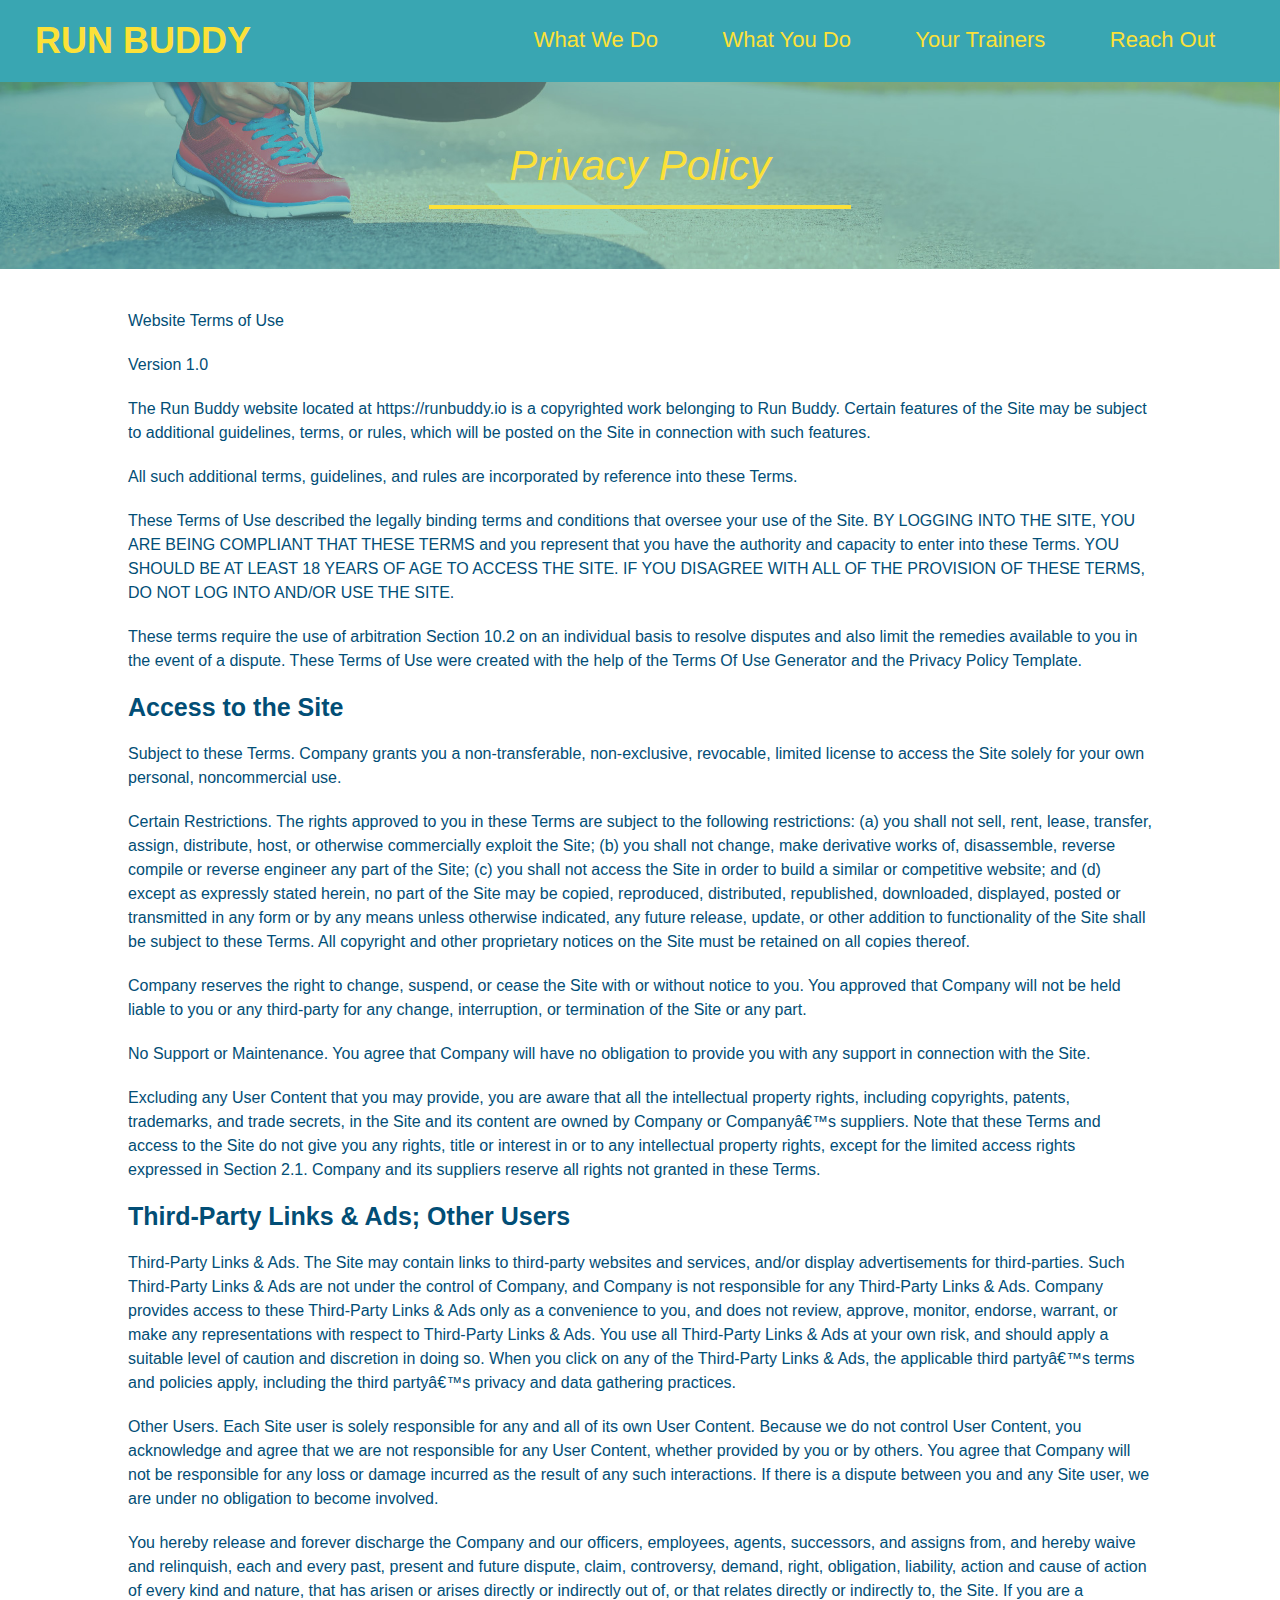
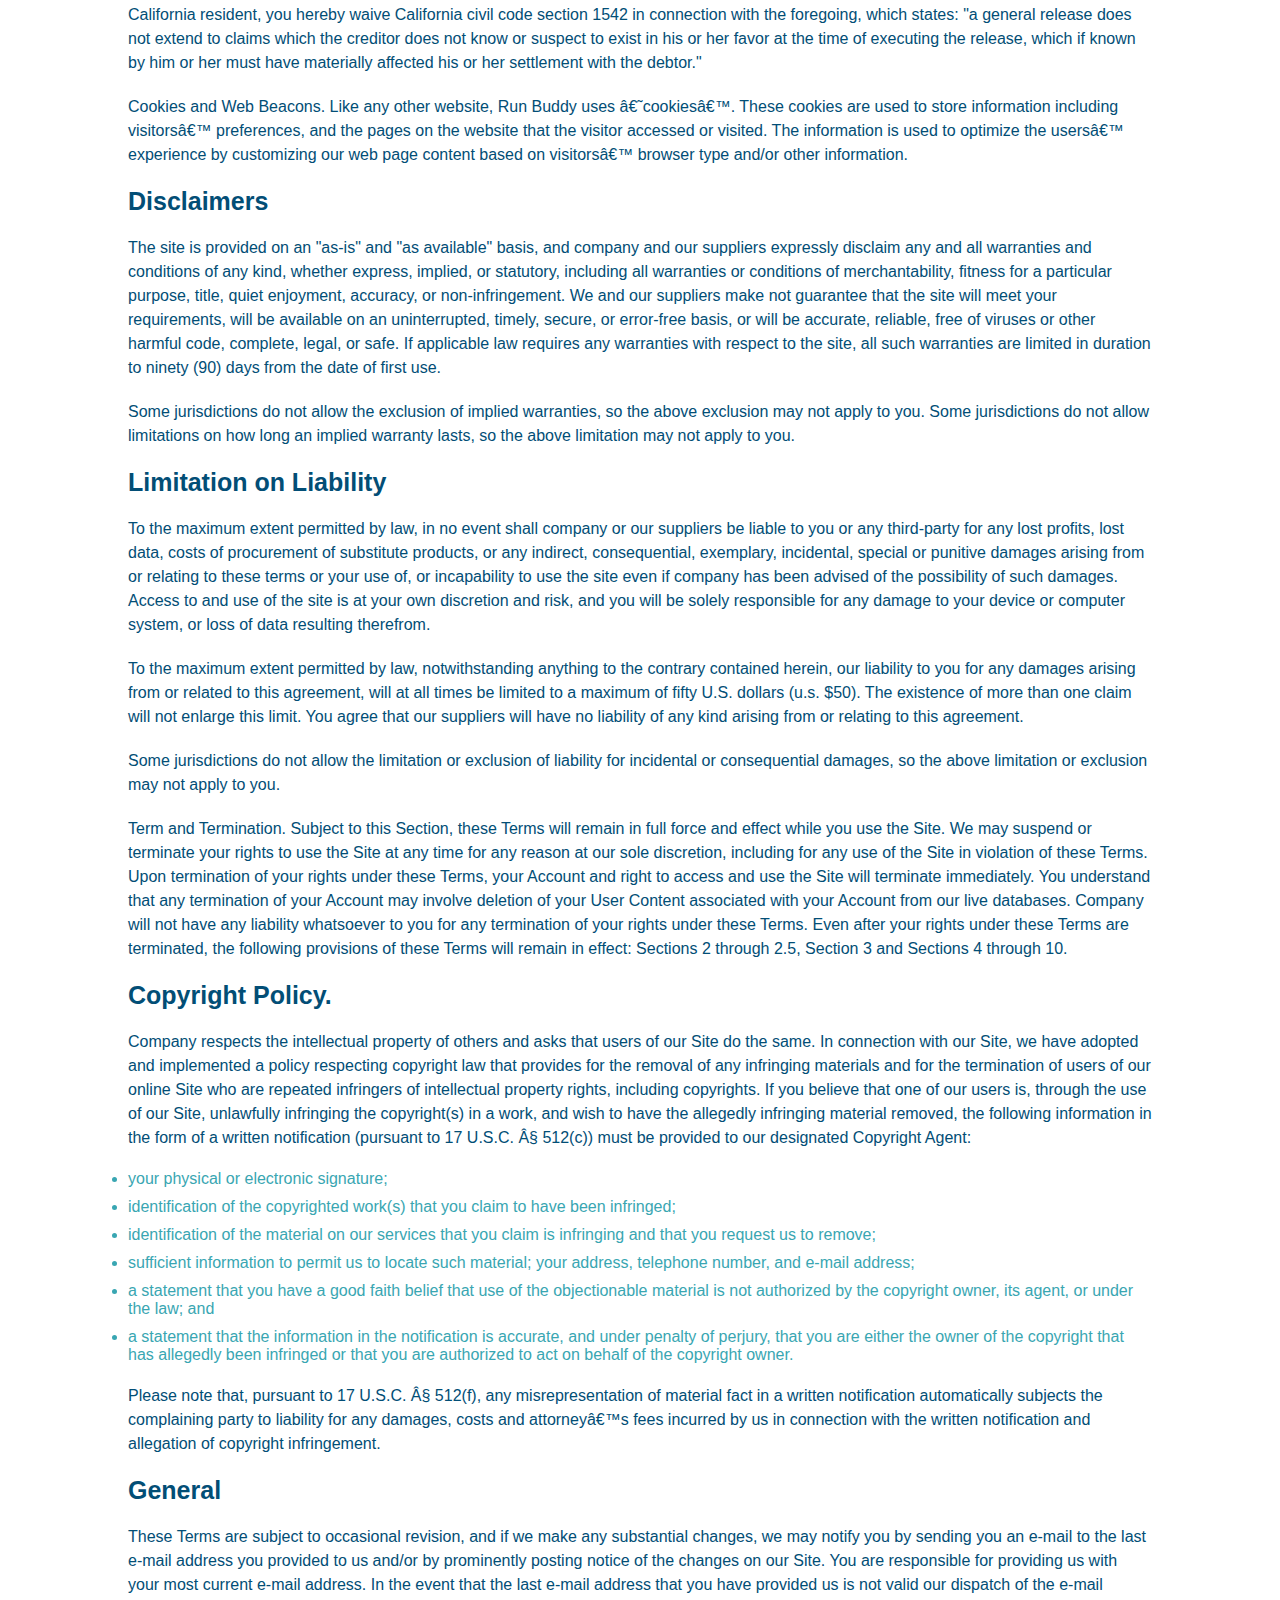
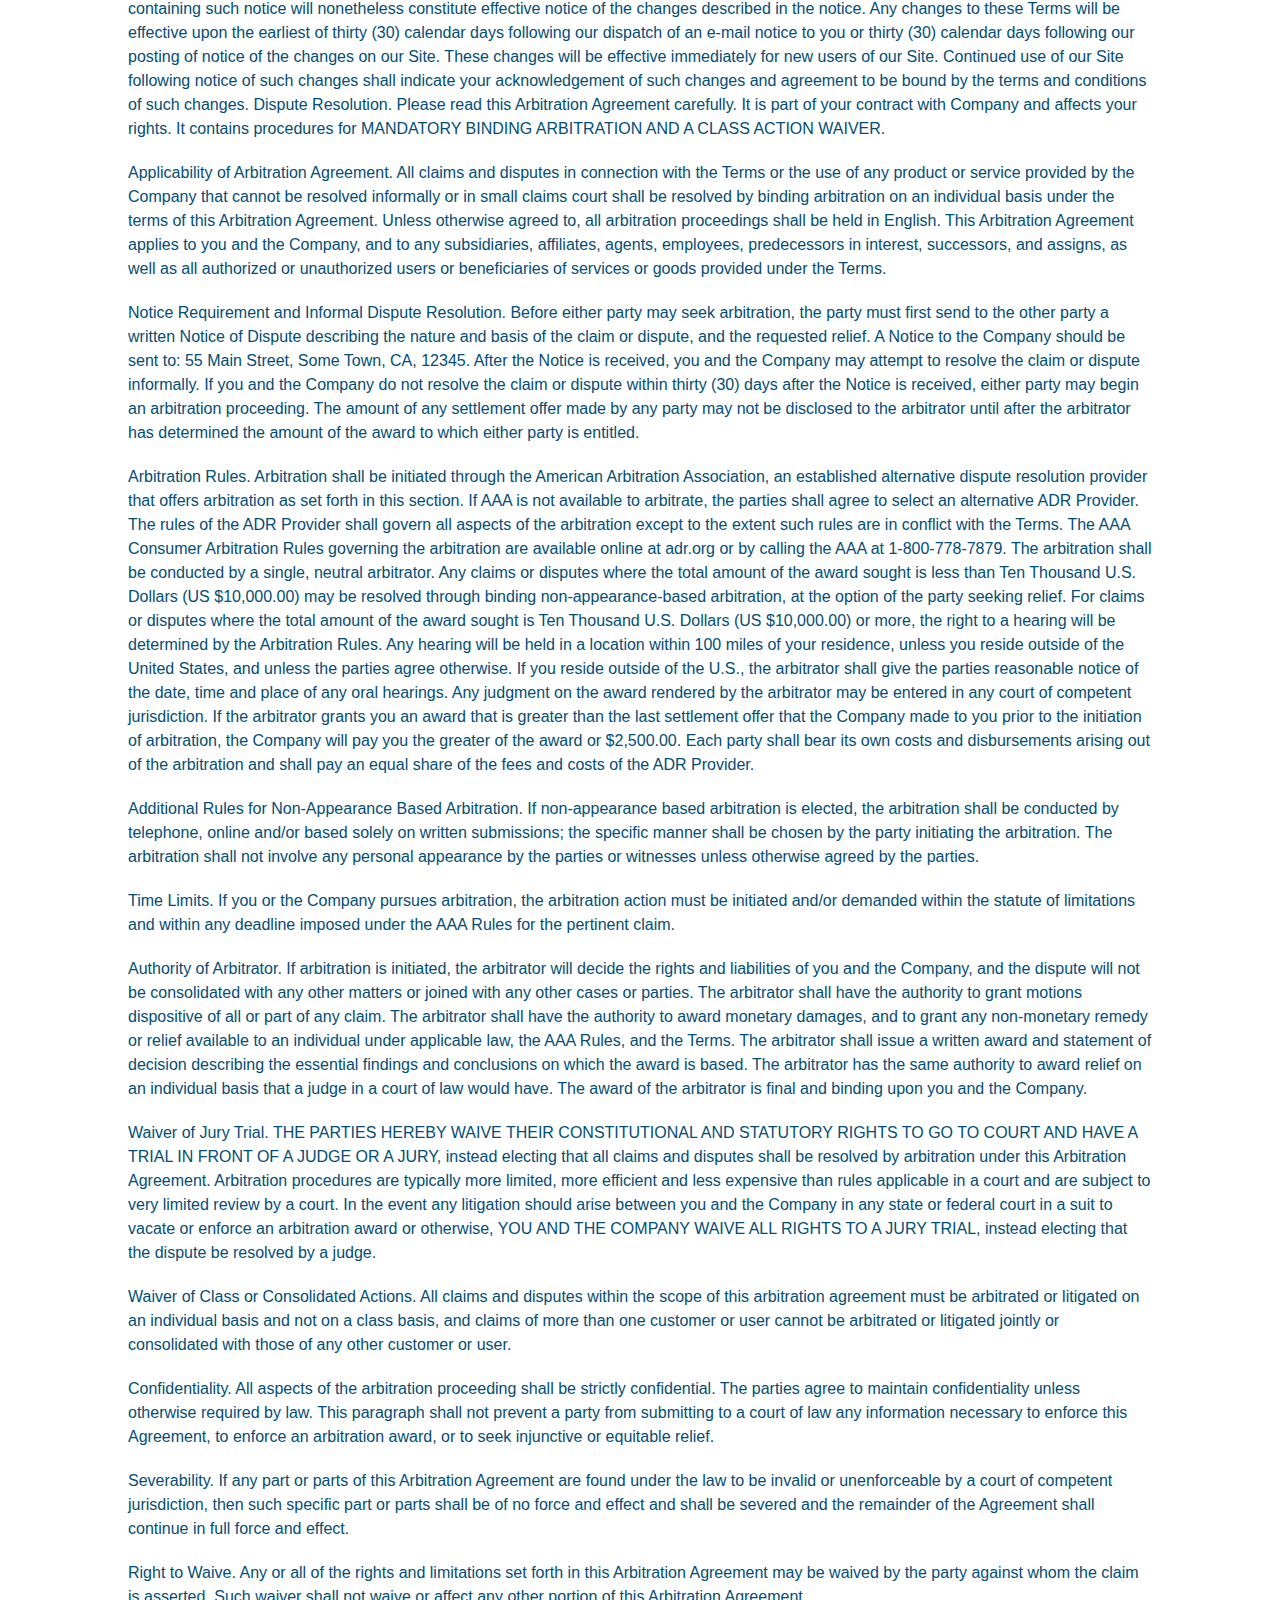
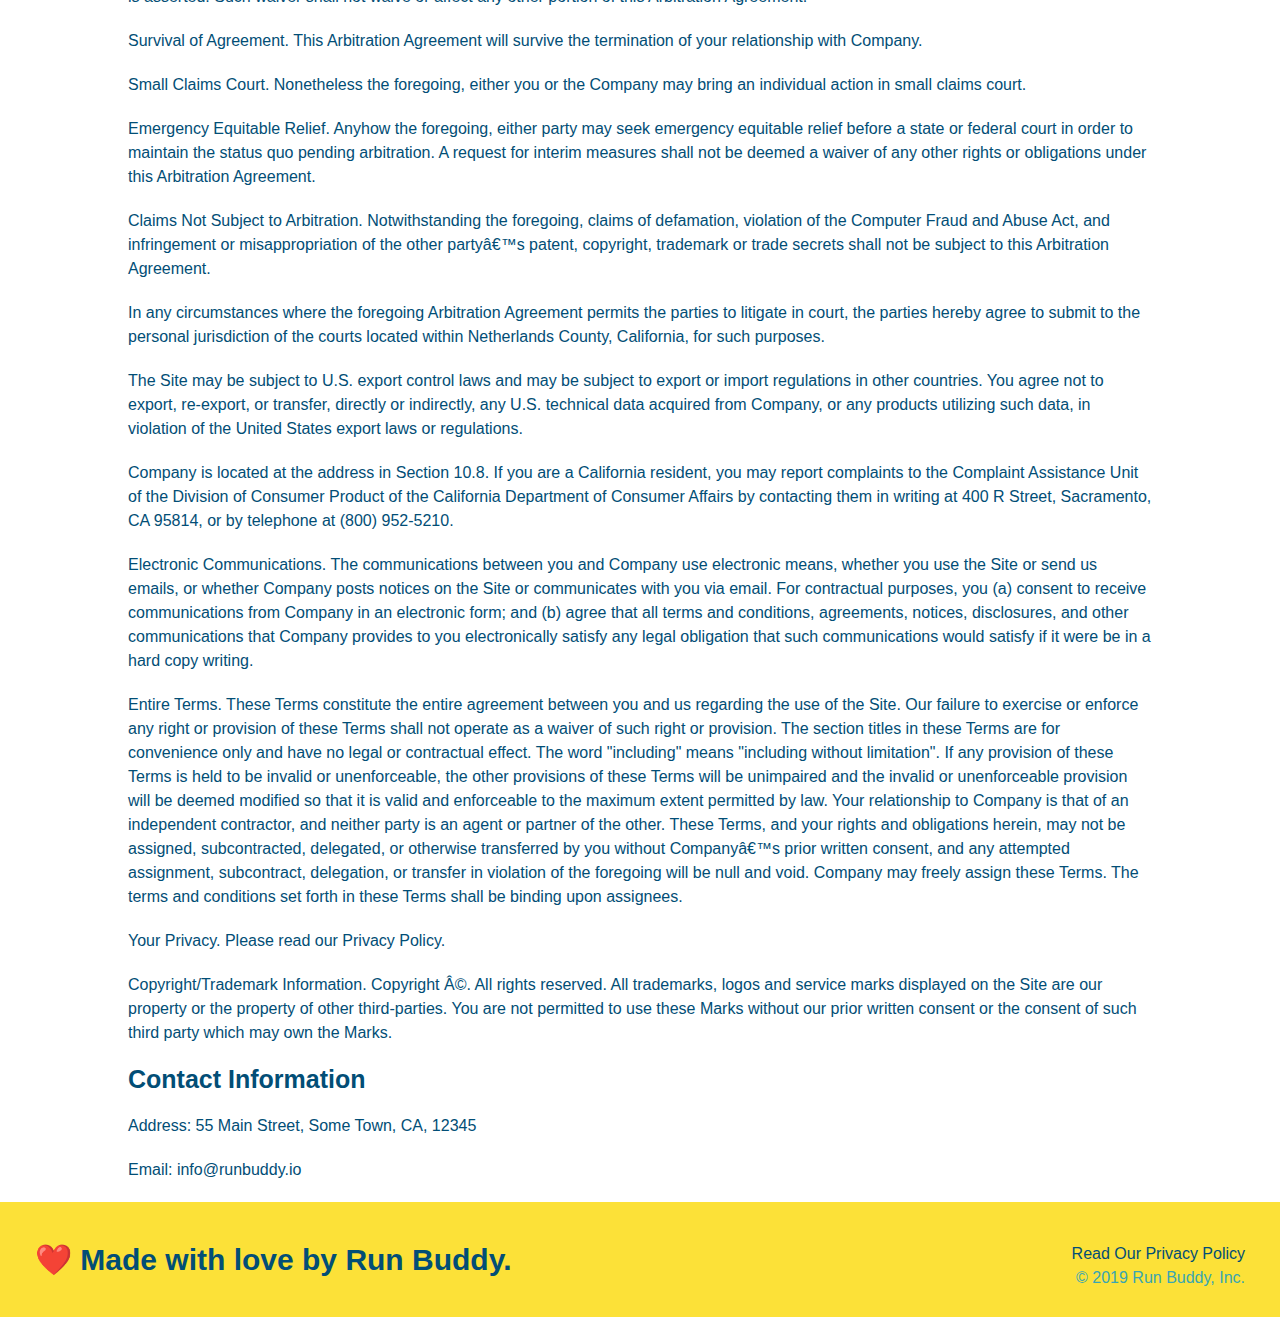
==== privacy-policy.html @ 50f4c93e "all done" ====
<!DOCTYPE html>
<html lang="en">
    <head>
        <meta charset="UTF-8" />
        <title>Privacy Policy - Run Buddy</title>
        <link rel="stylesheet" href="./assests/css/style.css" />
        <link rel="stylesheet" href="./assests/css/secondary-styles.css" />
    </head>
    <body>
        <header>
            <h1>
                <a href="index.html">RUN BUDDY</a>
            </h1>
            <nav>
                <!--unordered list element-->
                <ul>
                    <!--list item element-->
                    <li>
                        <a href="./index.html#what-we-do">What We Do</a>
                    </li>
                    <li>
                        <!--Anchor element-->
                        <a href="./index.html#what-you-do">What You Do</a>
                    </li>
                    <li>
                        <a href="./index.html#your-trainers">Your Trainers</a>
                    </li>
                    <li>
                        <a href="./index.html#reach-out">Reach Out</a>
                    </li>

                </ul>
            </nav>
        </header>
        <section class="hero">
            <h2 class="page-title">Privacy Policy</h2>

        </section>
        <article class="secondary-content">
            <p>
                Website Terms of Use
              </p>
        
              <p>
                Version 1.0
              </p>
        
              <p>
                The Run Buddy website located at https://runbuddy.io is a copyrighted work belonging to Run Buddy. Certain
                features of the Site may be subject to additional guidelines, terms, or rules, which will be posted on the Site
                in connection with such features.
              </p>
        
              <p>
                All such additional terms, guidelines, and rules are incorporated by reference into these Terms.
              </p>
        
              <p>
                These Terms of Use described the legally binding terms and conditions that oversee your use of the Site. BY
                LOGGING INTO THE SITE, YOU ARE BEING COMPLIANT THAT THESE TERMS and you represent that you have the authority
                and capacity to enter into these Terms. YOU SHOULD BE AT LEAST 18 YEARS OF AGE TO ACCESS THE SITE. IF YOU
                DISAGREE WITH ALL OF THE PROVISION OF THESE TERMS, DO NOT LOG INTO AND/OR USE THE SITE.
              </p>
        
              <p>
                These terms require the use of arbitration Section 10.2 on an individual basis to resolve disputes and also
                limit the remedies available to you in the event of a dispute. These Terms of Use were created with the help of
                the Terms Of Use Generator and the Privacy Policy Template.
              </p>
        
              <h3>
                Access to the Site
              </h3>
        
              <p>
                Subject to these Terms. Company grants you a non-transferable, non-exclusive, revocable, limited license to
                access the Site solely for your own personal, noncommercial use.
              </p>
        
              <p>
                Certain Restrictions. The rights approved to you in these Terms are subject to the following restrictions: (a)
                you shall not sell, rent, lease, transfer, assign, distribute, host, or otherwise commercially exploit the Site;
                (b) you shall not change, make derivative works of, disassemble, reverse compile or reverse engineer any part of
                the Site; (c) you shall not access the Site in order to build a similar or competitive website; and (d) except
                as expressly stated herein, no part of the Site may be copied, reproduced, distributed, republished, downloaded,
                displayed, posted or transmitted in any form or by any means unless otherwise indicated, any future release,
                update, or other addition to functionality of the Site shall be subject to these Terms. All copyright and other
                proprietary notices on the Site must be retained on all copies thereof.
              </p>
        
              <p>
                Company reserves the right to change, suspend, or cease the Site with or without notice to you. You approved
                that Company will not be held liable to you or any third-party for any change, interruption, or termination of
                the Site or any part.
              </p>
        
              <p>
                No Support or Maintenance. You agree that Company will have no obligation to provide you with any support in
                connection with the Site.
              </p>
        
              <p>
                Excluding any User Content that you may provide, you are aware that all the intellectual property rights,
                including copyrights, patents, trademarks, and trade secrets, in the Site and its content are owned by Company
                or Companyâ€™s suppliers. Note that these Terms and access to the Site do not give you any rights, title or
                interest in or to any intellectual property rights, except for the limited access rights expressed in Section
                2.1. Company and its suppliers reserve all rights not granted in these Terms.
              </p>
        
              <h3>
                Third-Party Links & Ads; Other Users
              </h3>
        
              <p>
                Third-Party Links & Ads. The Site may contain links to third-party websites and services, and/or display
                advertisements for third-parties. Such Third-Party Links & Ads are not under the control of Company, and Company
                is not responsible for any Third-Party Links & Ads. Company provides access to these Third-Party Links & Ads
                only as a convenience to you, and does not review, approve, monitor, endorse, warrant, or make any
                representations with respect to Third-Party Links & Ads. You use all Third-Party Links & Ads at your own risk,
                and should apply a suitable level of caution and discretion in doing so. When you click on any of the
                Third-Party Links & Ads, the applicable third partyâ€™s terms and policies apply, including the third partyâ€™s
                privacy and data gathering practices.
              </p>
        
              <p>
                Other Users. Each Site user is solely responsible for any and all of its own User Content. Because we do not
                control User Content, you acknowledge and agree that we are not responsible for any User Content, whether
                provided by you or by others. You agree that Company will not be responsible for any loss or damage incurred as
                the result of any such interactions. If there is a dispute between you and any Site user, we are under no
                obligation to become involved.
              </p>
        
              <p>
                You hereby release and forever discharge the Company and our officers, employees, agents, successors, and
                assigns from, and hereby waive and relinquish, each and every past, present and future dispute, claim,
                controversy, demand, right, obligation, liability, action and cause of action of every kind and nature, that has
                arisen or arises directly or indirectly out of, or that relates directly or indirectly to, the Site. If you are
                a California resident, you hereby waive California civil code section 1542 in connection with the foregoing,
                which states: "a general release does not extend to claims which the creditor does not know or suspect to exist
                in his or her favor at the time of executing the release, which if known by him or her must have materially
                affected his or her settlement with the debtor."
              </p>
        
              <p>
                Cookies and Web Beacons. Like any other website, Run Buddy uses â€˜cookiesâ€™. These cookies are used to store
                information including visitorsâ€™ preferences, and the pages on the website that the visitor accessed or visited.
                The information is used to optimize the usersâ€™ experience by customizing our web page content based on visitorsâ€™
                browser type and/or other information.
              </p>
        
              <h3>
                Disclaimers
              </h3>
        
              <p>
                The site is provided on an "as-is" and "as available" basis, and company and our suppliers expressly disclaim
                any and all warranties and conditions of any kind, whether express, implied, or statutory, including all
                warranties or conditions of merchantability, fitness for a particular purpose, title, quiet enjoyment, accuracy,
                or non-infringement. We and our suppliers make not guarantee that the site will meet your requirements, will be
                available on an uninterrupted, timely, secure, or error-free basis, or will be accurate, reliable, free of
                viruses or other harmful code, complete, legal, or safe. If applicable law requires any warranties with respect
                to the site, all such warranties are limited in duration to ninety (90) days from the date of first use.
              </p>
        
              <p>
                Some jurisdictions do not allow the exclusion of implied warranties, so the above exclusion may not apply to
                you. Some jurisdictions do not allow limitations on how long an implied warranty lasts, so the above limitation
                may not apply to you.
              </p>
        
              <h3>
                Limitation on Liability
              </h3>
        
              <p>
                To the maximum extent permitted by law, in no event shall company or our suppliers be liable to you or any
                third-party for any lost profits, lost data, costs of procurement of substitute products, or any indirect,
                consequential, exemplary, incidental, special or punitive damages arising from or relating to these terms or
                your use of, or incapability to use the site even if company has been advised of the possibility of such
                damages. Access to and use of the site is at your own discretion and risk, and you will be solely responsible
                for any damage to your device or computer system, or loss of data resulting therefrom.
              </p>
        
              <p>
                To the maximum extent permitted by law, notwithstanding anything to the contrary contained herein, our liability
                to you for any damages arising from or related to this agreement, will at all times be limited to a maximum of
                fifty U.S. dollars (u.s. $50). The existence of more than one claim will not enlarge this limit. You agree that
                our suppliers will have no liability of any kind arising from or relating to this agreement.
              </p>
        
              <p>
                Some jurisdictions do not allow the limitation or exclusion of liability for incidental or consequential
                damages, so the above limitation or exclusion may not apply to you.
              </p>
        
              <p>
                Term and Termination. Subject to this Section, these Terms will remain in full force and effect while you use
                the Site. We may suspend or terminate your rights to use the Site at any time for any reason at our sole
                discretion, including for any use of the Site in violation of these Terms. Upon termination of your rights under
                these Terms, your Account and right to access and use the Site will terminate immediately. You understand that
                any termination of your Account may involve deletion of your User Content associated with your Account from our
                live databases. Company will not have any liability whatsoever to you for any termination of your rights under
                these Terms. Even after your rights under these Terms are terminated, the following provisions of these Terms
                will remain in effect: Sections 2 through 2.5, Section 3 and Sections 4 through 10.
              </p>
        
              <h3>
                Copyright Policy.
              </h3>
        
              <p>
                Company respects the intellectual property of others and asks that users of our Site do the same. In connection
                with our Site, we have adopted and implemented a policy respecting copyright law that provides for the removal
                of any infringing materials and for the termination of users of our online Site who are repeated infringers of
                intellectual property rights, including copyrights. If you believe that one of our users is, through the use of
                our Site, unlawfully infringing the copyright(s) in a work, and wish to have the allegedly infringing material
                removed, the following information in the form of a written notification (pursuant to 17 U.S.C. Â§ 512(c)) must
                be provided to our designated Copyright Agent:
              </p>
        
              <ul>
                <li>
                  your physical or electronic signature;
                </li>
                <li>
                  identification of the copyrighted work(s) that you claim to have been infringed;
                </li>
                <li>
                  identification of the material on our services that you claim is infringing and that you request us to remove;
                </li>
                <li>
                  sufficient information to permit us to locate such material; your address, telephone number, and e-mail
                  address;
                </li>
                <li>
                  a statement that you have a good faith belief that use of the objectionable material is not authorized by the
                  copyright owner, its agent, or under the law; and
                </li>
                <li>
                  a statement that the information in the notification is accurate, and under penalty of perjury, that you are
                  either the owner of the copyright that has allegedly been infringed or that you are authorized to act on
                  behalf of the copyright owner.
                </li>
              </ul>
        
              <p>
                Please note that, pursuant to 17 U.S.C. Â§ 512(f), any misrepresentation of material fact in a written
                notification automatically subjects the complaining party to liability for any damages, costs and attorneyâ€™s
                fees incurred by us in connection with the written notification and allegation of copyright infringement.
              </p>
        
              <h3>
                General
              </h3>
        
              <p>
                These Terms are subject to occasional revision, and if we make any substantial changes, we may notify you by
                sending you an e-mail to the last e-mail address you provided to us and/or by prominently posting notice of the
                changes on our Site. You are responsible for providing us with your most current e-mail address. In the event
                that the last e-mail address that you have provided us is not valid our dispatch of the e-mail containing such
                notice will nonetheless constitute effective notice of the changes described in the notice. Any changes to these
                Terms will be effective upon the earliest of thirty (30) calendar days following our dispatch of an e-mail
                notice to you or thirty (30) calendar days following our posting of notice of the changes on our Site. These
                changes will be effective immediately for new users of our Site. Continued use of our Site following notice of
                such changes shall indicate your acknowledgement of such changes and agreement to be bound by the terms and
                conditions of such changes. Dispute Resolution. Please read this Arbitration Agreement carefully. It is part of
                your contract with Company and affects your rights. It contains procedures for MANDATORY BINDING ARBITRATION AND
                A CLASS ACTION WAIVER.
              </p>
        
              <p>
                Applicability of Arbitration Agreement. All claims and disputes in connection with the Terms or the use of any
                product or service provided by the Company that cannot be resolved informally or in small claims court shall be
                resolved by binding arbitration on an individual basis under the terms of this Arbitration Agreement. Unless
                otherwise agreed to, all arbitration proceedings shall be held in English. This Arbitration Agreement applies to
                you and the Company, and to any subsidiaries, affiliates, agents, employees, predecessors in interest,
                successors, and assigns, as well as all authorized or unauthorized users or beneficiaries of services or goods
                provided under the Terms.
              </p>
        
              <p>
                Notice Requirement and Informal Dispute Resolution. Before either party may seek arbitration, the party must
                first send to the other party a written Notice of Dispute describing the nature and basis of the claim or
                dispute, and the requested relief. A Notice to the Company should be sent to: 55 Main Street, Some Town, CA,
                12345. After the Notice is received, you and the Company may attempt to resolve the claim or dispute informally.
                If you and the Company do not resolve the claim or dispute within thirty (30) days after the Notice is received,
                either party may begin an arbitration proceeding. The amount of any settlement offer made by any party may not
                be disclosed to the arbitrator until after the arbitrator has determined the amount of the award to which either
                party is entitled.
              </p>
        
              <p>
                Arbitration Rules. Arbitration shall be initiated through the American Arbitration Association, an established
                alternative dispute resolution provider that offers arbitration as set forth in this section. If AAA is not
                available to arbitrate, the parties shall agree to select an alternative ADR Provider. The rules of the ADR
                Provider shall govern all aspects of the arbitration except to the extent such rules are in conflict with the
                Terms. The AAA Consumer Arbitration Rules governing the arbitration are available online at adr.org or by
                calling the AAA at 1-800-778-7879. The arbitration shall be conducted by a single, neutral arbitrator. Any
                claims or disputes where the total amount of the award sought is less than Ten Thousand U.S. Dollars (US
                $10,000.00) may be resolved through binding non-appearance-based arbitration, at the option of the party seeking
                relief. For claims or disputes where the total amount of the award sought is Ten Thousand U.S. Dollars (US
                $10,000.00) or more, the right to a hearing will be determined by the Arbitration Rules. Any hearing will be
                held in a location within 100 miles of your residence, unless you reside outside of the United States, and
                unless the parties agree otherwise. If you reside outside of the U.S., the arbitrator shall give the parties
                reasonable notice of the date, time and place of any oral hearings. Any judgment on the award rendered by the
                arbitrator may be entered in any court of competent jurisdiction. If the arbitrator grants you an award that is
                greater than the last settlement offer that the Company made to you prior to the initiation of arbitration, the
                Company will pay you the greater of the award or $2,500.00. Each party shall bear its own costs and
                disbursements arising out of the arbitration and shall pay an equal share of the fees and costs of the ADR
                Provider.
              </p>
        
              <p>
                Additional Rules for Non-Appearance Based Arbitration. If non-appearance based arbitration is elected, the
                arbitration shall be conducted by telephone, online and/or based solely on written submissions; the specific
                manner shall be chosen by the party initiating the arbitration. The arbitration shall not involve any personal
                appearance by the parties or witnesses unless otherwise agreed by the parties.
              </p>
        
              <p>
                Time Limits. If you or the Company pursues arbitration, the arbitration action must be initiated and/or demanded
                within the statute of limitations and within any deadline imposed under the AAA Rules for the pertinent claim.
              </p>
        
              <p>
                Authority of Arbitrator. If arbitration is initiated, the arbitrator will decide the rights and liabilities of
                you and the Company, and the dispute will not be consolidated with any other matters or joined with any other
                cases or parties. The arbitrator shall have the authority to grant motions dispositive of all or part of any
                claim. The arbitrator shall have the authority to award monetary damages, and to grant any non-monetary remedy
                or relief available to an individual under applicable law, the AAA Rules, and the Terms. The arbitrator shall
                issue a written award and statement of decision describing the essential findings and conclusions on which the
                award is based. The arbitrator has the same authority to award relief on an individual basis that a judge in a
                court of law would have. The award of the arbitrator is final and binding upon you and the Company.
              </p>
        
              <p>
                Waiver of Jury Trial. THE PARTIES HEREBY WAIVE THEIR CONSTITUTIONAL AND STATUTORY RIGHTS TO GO TO COURT AND HAVE
                A TRIAL IN FRONT OF A JUDGE OR A JURY, instead electing that all claims and disputes shall be resolved by
                arbitration under this Arbitration Agreement. Arbitration procedures are typically more limited, more efficient
                and less expensive than rules applicable in a court and are subject to very limited review by a court. In the
                event any litigation should arise between you and the Company in any state or federal court in a suit to vacate
                or enforce an arbitration award or otherwise, YOU AND THE COMPANY WAIVE ALL RIGHTS TO A JURY TRIAL, instead
                electing that the dispute be resolved by a judge.
              </p>
        
              <p>
                Waiver of Class or Consolidated Actions. All claims and disputes within the scope of this arbitration agreement
                must be arbitrated or litigated on an individual basis and not on a class basis, and claims of more than one
                customer or user cannot be arbitrated or litigated jointly or consolidated with those of any other customer or
                user.
              </p>
        
              <p>
                Confidentiality. All aspects of the arbitration proceeding shall be strictly confidential. The parties agree to
                maintain confidentiality unless otherwise required by law. This paragraph shall not prevent a party from
                submitting to a court of law any information necessary to enforce this Agreement, to enforce an arbitration
                award, or to seek injunctive or equitable relief.
              </p>
        
              <p>
                Severability. If any part or parts of this Arbitration Agreement are found under the law to be invalid or
                unenforceable by a court of competent jurisdiction, then such specific part or parts shall be of no force and
                effect and shall be severed and the remainder of the Agreement shall continue in full force and effect.
              </p>
        
              <p>
                Right to Waive. Any or all of the rights and limitations set forth in this Arbitration Agreement may be waived
                by the party against whom the claim is asserted. Such waiver shall not waive or affect any other portion of this
                Arbitration Agreement.
              </p>
        
              <p>
                Survival of Agreement. This Arbitration Agreement will survive the termination of your relationship with
                Company.
              </p>
        
              <p>
                Small Claims Court. Nonetheless the foregoing, either you or the Company may bring an individual action in small
                claims court.
              </p>
        
              <p>
                Emergency Equitable Relief. Anyhow the foregoing, either party may seek emergency equitable relief before a
                state or federal court in order to maintain the status quo pending arbitration. A request for interim measures
                shall not be deemed a waiver of any other rights or obligations under this Arbitration Agreement.
              </p>
        
              <p>
                Claims Not Subject to Arbitration. Notwithstanding the foregoing, claims of defamation, violation of the
                Computer Fraud and Abuse Act, and infringement or misappropriation of the other partyâ€™s patent, copyright,
                trademark or trade secrets shall not be subject to this Arbitration Agreement.
              </p>
        
              <p>
                In any circumstances where the foregoing Arbitration Agreement permits the parties to litigate in court, the
                parties hereby agree to submit to the personal jurisdiction of the courts located within Netherlands County,
                California, for such purposes.
              </p>
        
              <p>
                The Site may be subject to U.S. export control laws and may be subject to export or import regulations in other
                countries. You agree not to export, re-export, or transfer, directly or indirectly, any U.S. technical data
                acquired from Company, or any products utilizing such data, in violation of the United States export laws or
                regulations.
              </p>
        
              <p>
                Company is located at the address in Section 10.8. If you are a California resident, you may report complaints
                to the Complaint Assistance Unit of the Division of Consumer Product of the California Department of Consumer
                Affairs by contacting them in writing at 400 R Street, Sacramento, CA 95814, or by telephone at (800) 952-5210.
              </p>
        
              <p>
                Electronic Communications. The communications between you and Company use electronic means, whether you use the
                Site or send us emails, or whether Company posts notices on the Site or communicates with you via email. For
                contractual purposes, you (a) consent to receive communications from Company in an electronic form; and (b)
                agree that all terms and conditions, agreements, notices, disclosures, and other communications that Company
                provides to you electronically satisfy any legal obligation that such communications would satisfy if it were be
                in a hard copy writing.
              </p>
        
              <p>
                Entire Terms. These Terms constitute the entire agreement between you and us regarding the use of the Site. Our
                failure to exercise or enforce any right or provision of these Terms shall not operate as a waiver of such right
                or provision. The section titles in these Terms are for convenience only and have no legal or contractual
                effect. The word "including" means "including without limitation". If any provision of these Terms is held to be
                invalid or unenforceable, the other provisions of these Terms will be unimpaired and the invalid or
                unenforceable provision will be deemed modified so that it is valid and enforceable to the maximum extent
                permitted by law. Your relationship to Company is that of an independent contractor, and neither party is an
                agent or partner of the other. These Terms, and your rights and obligations herein, may not be assigned,
                subcontracted, delegated, or otherwise transferred by you without Companyâ€™s prior written consent, and any
                attempted assignment, subcontract, delegation, or transfer in violation of the foregoing will be null and void.
                Company may freely assign these Terms. The terms and conditions set forth in these Terms shall be binding upon
                assignees.
              </p>
        
              <p>
                Your Privacy. Please read our Privacy Policy.
              </p>
        
              <p>
                Copyright/Trademark Information. Copyright Â©. All rights reserved. All trademarks, logos and service marks
                displayed on the Site are our property or the property of other third-parties. You are not permitted to use
                these Marks without our prior written consent or the consent of such third party which may own the Marks.
              </p>
        
              <h3>
                Contact Information
              </h3>
        
              <p>
                Address: 55 Main Street, Some Town, CA, 12345
              </p>
        
              <p>
                Email: info@runbuddy.io
              </p>

        </article>
            

        <footer>
            <h2>❤️ Made with love by Run Buddy.</h2>
            <div>
                <a>Read Our Privacy Policy</a><br />
                &copy; 2019 Run Buddy, Inc.
            </div>
        </footer>
    </body>




</html>
---- assests/css/style.css ----
* {
    margin: 0;
    padding: 0;
    box-sizing: border-box;
}

body{
    font-family: Arial, Helvetica, sans-serif;
    color: #39a6b2;
}
header{
    padding:20px 35px;
    background-color: #39a6b2;
}
header h1 {
color: #fce138;
font-weight: bold;
font-size: 36px;
margin: 0;
display: inline;
}
header a {
    text-decoration: none;
    color: #fce138;
}
header nav{
    float: right;
    margin: 7px 0;

}
header nav ul li{
    display: inline;
}
header nav ul li a{
    margin: 0 30px;
    font-weight: lighter;
    font-size: 22px;
}
footer{
    background: #fce138;
    width: 100%;
    padding: 40px 35px;
}
footer h2 {
    display: inline;
    color: #024e76;
    font-size: 30px;
    margin: 0;
}
footer div{
    float: right;
    line-height: 1.5;
    text-align: right;
}
footer a {
    color: #024e76;
}
section {
    padding: 60px;
}
.hero {
    background-image: url(../images/hero-bg.jpg);
    height: 600px;
    background-size: cover;
    background-position: center;
    position: relative;
}
.hero-form{
    color: #024e76;
    background-color: #fce138;
    width: 500px;
    padding: 20px;
    border: solid 3px #024e76;
    position: absolute;
    bottom: 120px;
    right: 140px;
    
}
h3 {
    font-size: 25px;
    margin: 0;
}
.hero-form p{
    margin: 5px 0 15px 0;
}
.form-input {
    border: 1px solid #024e76;
    display: block;
    padding: 7px 15px;
    font-size: 16px;
    color: #024e76;
    width: 100%;
    margin-bottom: 15px;
}
.hero-form label {
    margin: 0 5px;
}
button{
    background-color: #024e76;
    color: #fce138;
    padding: 10px 20px ;
    font-size: 17px;
    border: none;

}
.intro {
    text-align: center;
}
.section-title{
        font-size: 55px;
        color: #024e76;
        margin-bottom: 35px;
        padding: 0 100px 20px 100px;
        border-bottom: 3px solid;
        display: inline-block;
}
.primary-border {
    border-color: #fce138;
   
}
.intro p {
    line-height: 1.7;
    color: #39a6b2;
    width: 80%;
    font-size: 20px;
    margin: 0 auto;
}
.steps{
text-align: center;
background: #fce138;

}
.secondary-border{
    border-color: #39a6b2;
}
.steps div {
    margin-bottom: 80px;
}
.steps img {
    width: 15%;
    margin: 10px 0;
}
.steps h3{
    color: #024e76;
    font-size: 46px;
    margin-top: 10px;

}
.steps p{
    color: #39a6b2;
    font-size: 23px;

}
.steps span {
    font-size: 38px;

}
.trainers {
    text-align: center;
}
.trainer{
    width: 900px;
    margin: 0 auto 30px auto;
    background: #024e76;
    color: #fce138;
    overflow: auto;
}
.trainer img {
    width: 35%;
    float: left;
}
.trainer-bio{
    padding: 35px;
    float: left;
    width: 65%;

}
.text-left {
    text-align: left;
}
.text-right {
    text-align: right;
}
.trainer-bio h3 {
    font-size: 32px;
    margin-bottom: 8px;

}
.trainer-bio h4{
    font-weight: lighter;
    font-size: 26px;
    margin-bottom: 25px;

}
.trainer-bio p {
    font-size: 17px;
    line-height: 1.3;

}
.contact{
    background-color: #024e76;
    text-align: center;
}
.contact h2 {
    color: #fce138;

}
.contact-info iframe {
    width: 400px;
    height: 400px;
  }
  
  .contact-info div {
    width: 410px;
    display: inline-block;
    vertical-align: top;
    text-align: left;
    margin: 30px 0 0 60px;
    color: white;
  }
    
    
  }
  .contact-info h3 {
    color: #fce138;
    font-size: 32px;
  }
  
  .contact-info p, .contact-info address {
    margin: 20px 0;
    line-height: 1.5;
    font-size: 20px;
    font-style: normal;
  }
  
  .contact-info a {
    color: #fce138;
  }
---- assests/css/secondary-styles.css ----
.hero {
    background-position: bottom;
    height: auto;
    text-align: center;
    margin-bottom: 40px;

}
.page-title {
    color: #fce138;
    display: inline-block;
    border-bottom: 4px solid #fce138;
    padding: 0 80px 15px 80px;
    font-weight: normal;
    font-size: 42px;
    font-style: italic;

}
.secondary-content{
    width: 80%;
    margin: 0 auto;
    color: #024e76;

}
.secondary-content h3 {
    font-size: 25px;
    margin: 20px 0 20px 0;

}
.secondary-content p{
    font-size: 16px;
    line-height: 1.5;
    margin: 20px 0 20px 0;

}
.secondary-content li {
    color: #39a6b2;
    margin: 10px 0 10px 0;
}
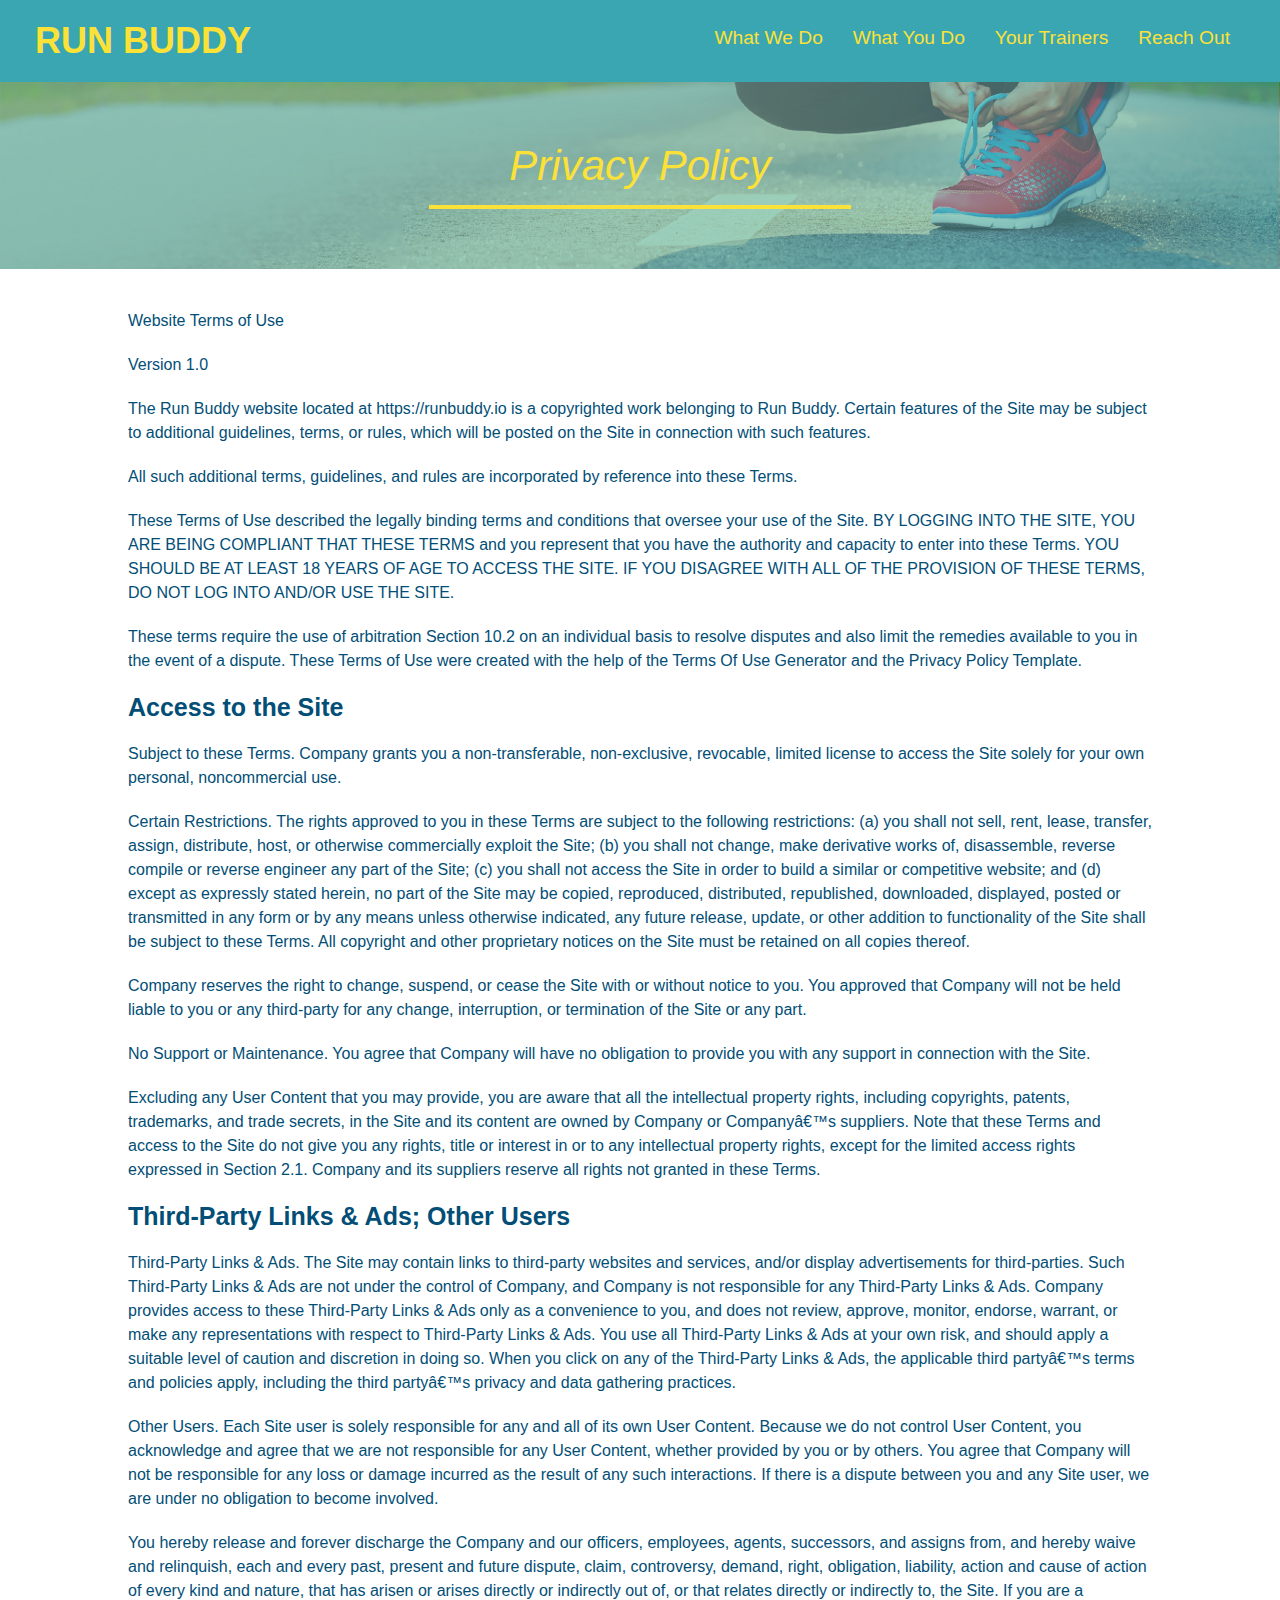
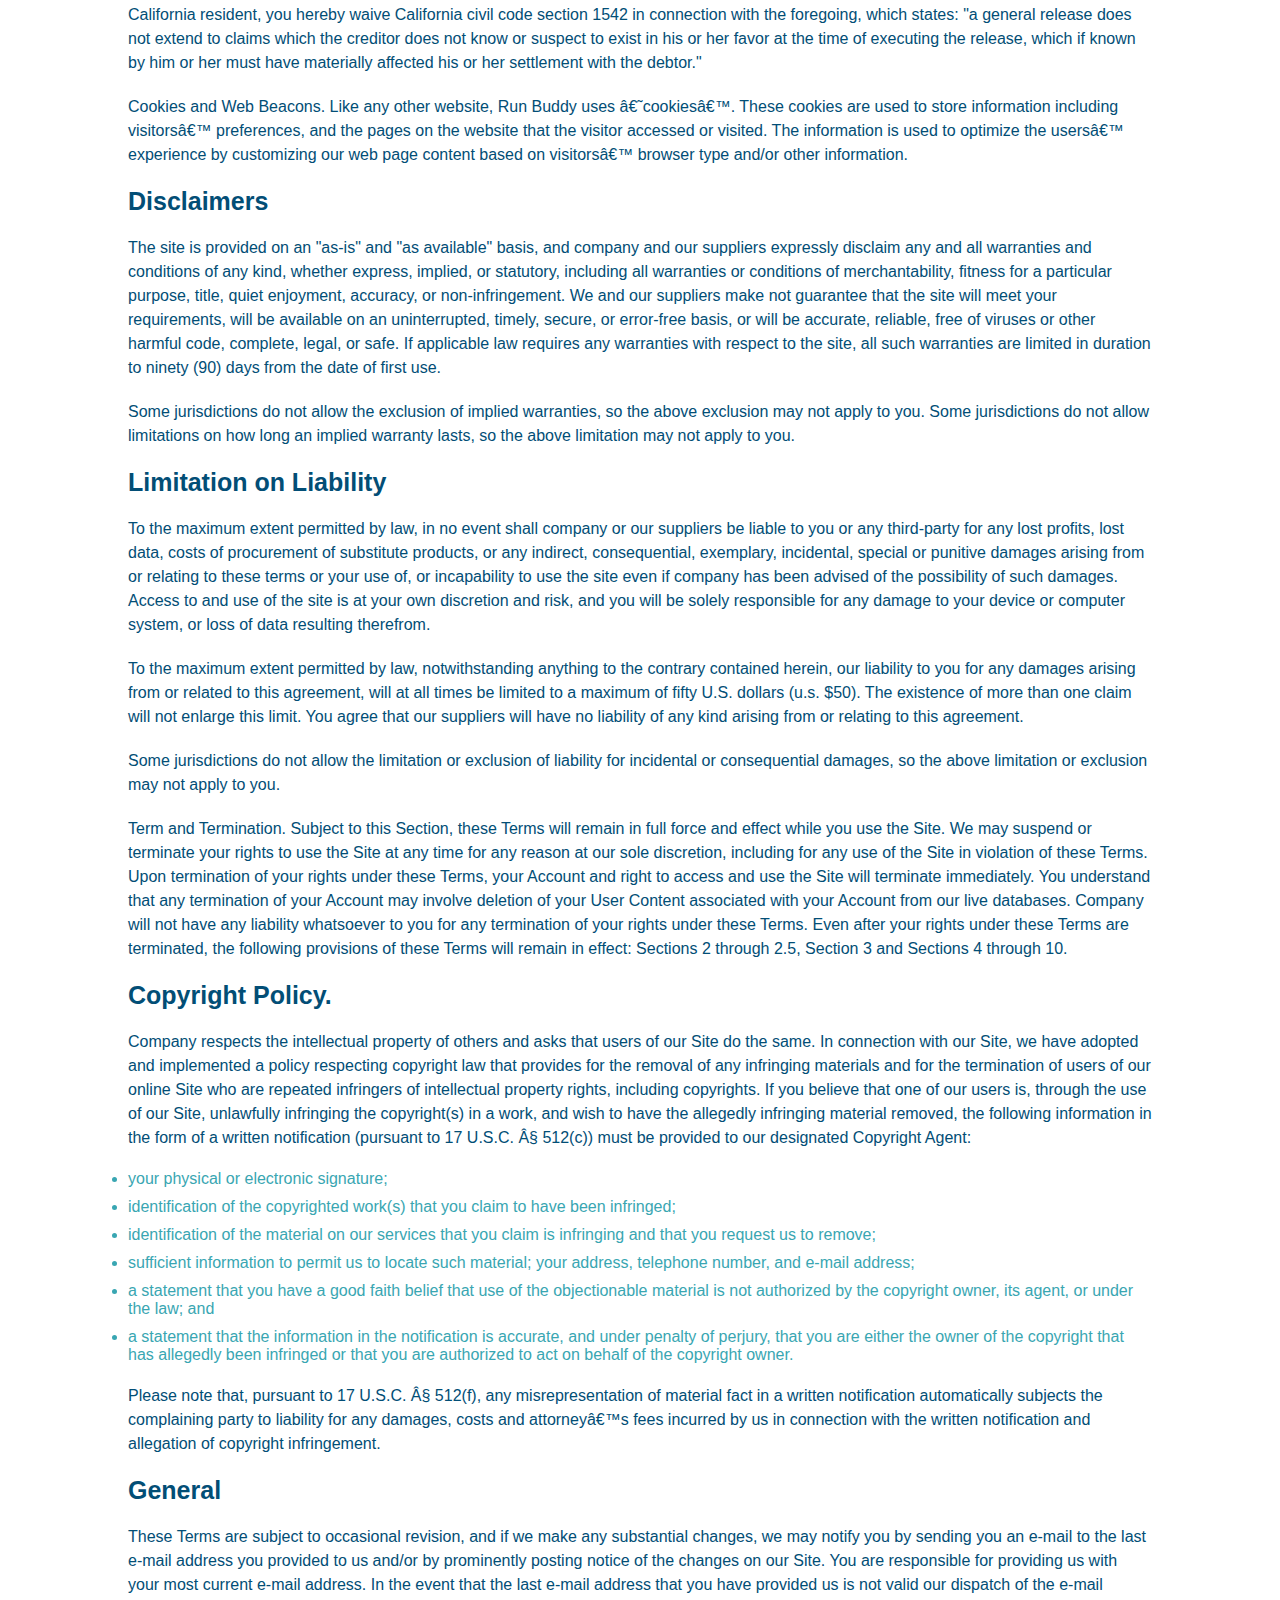
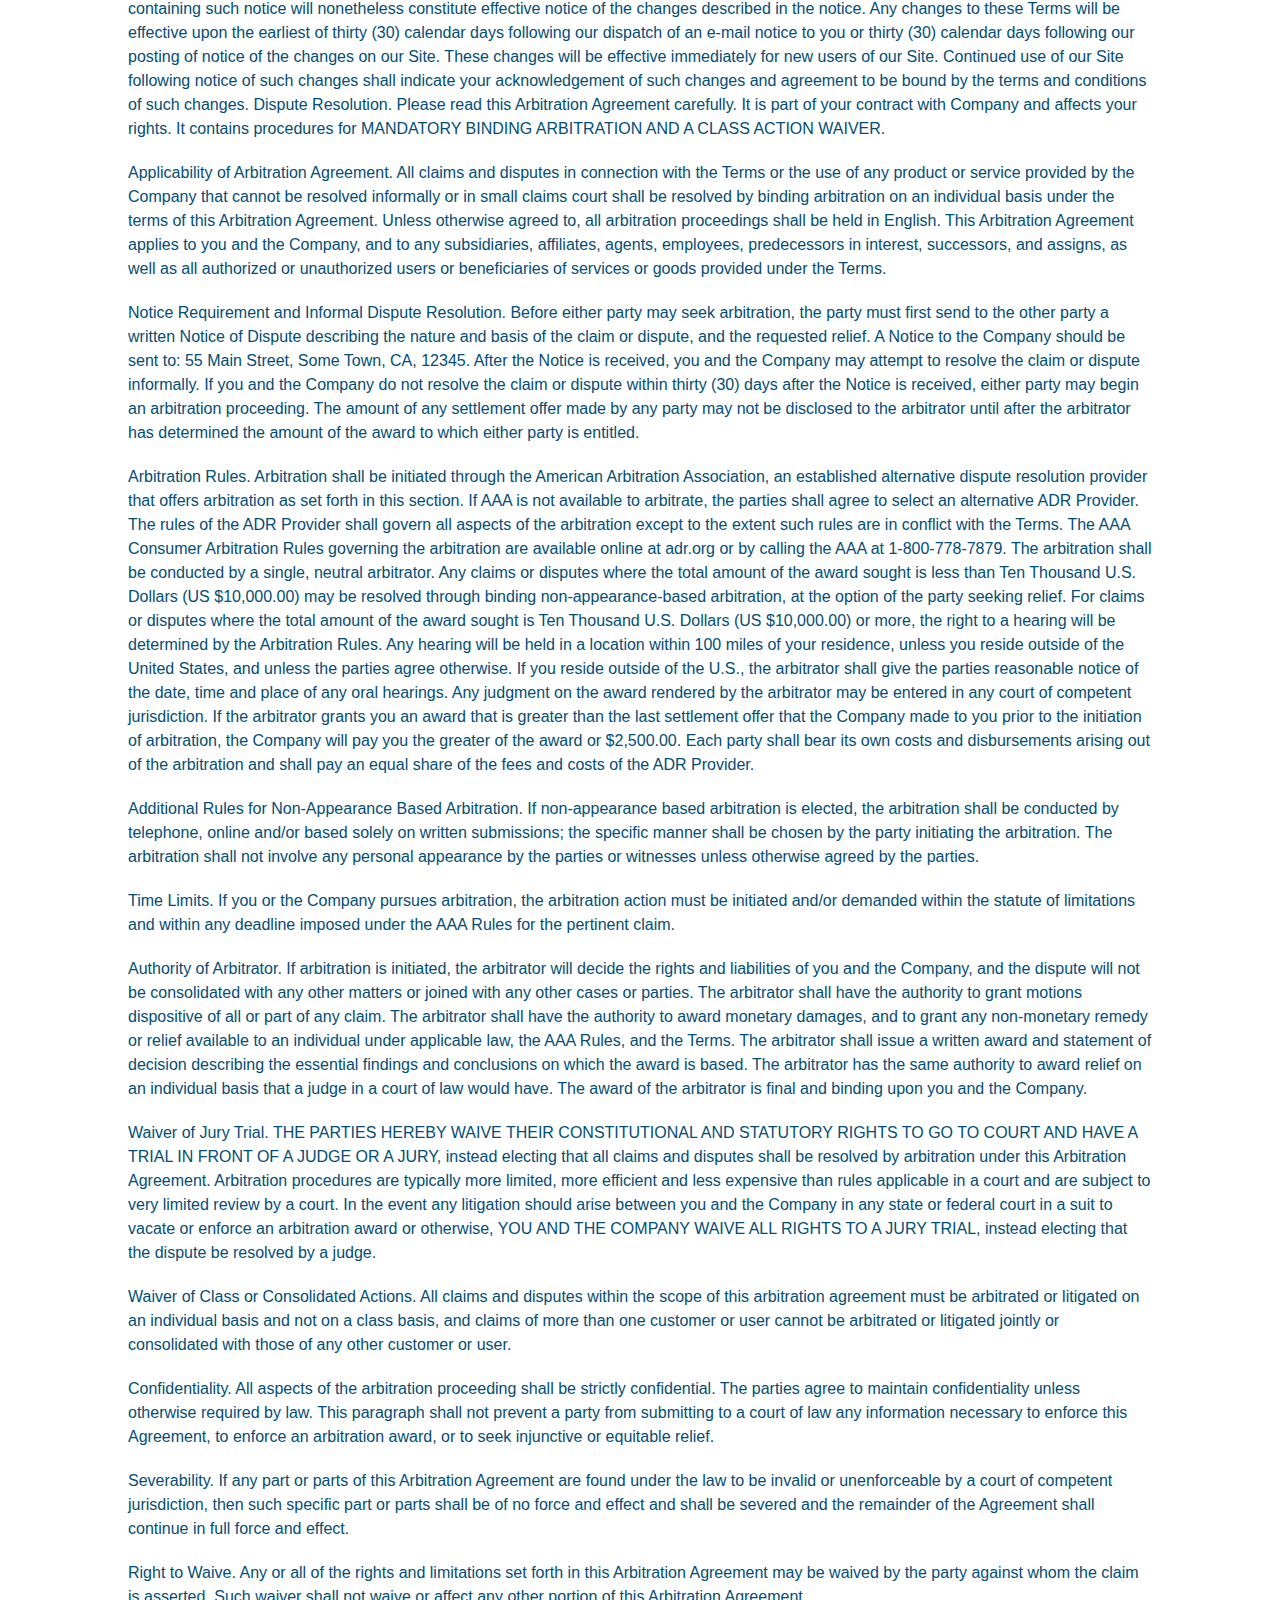
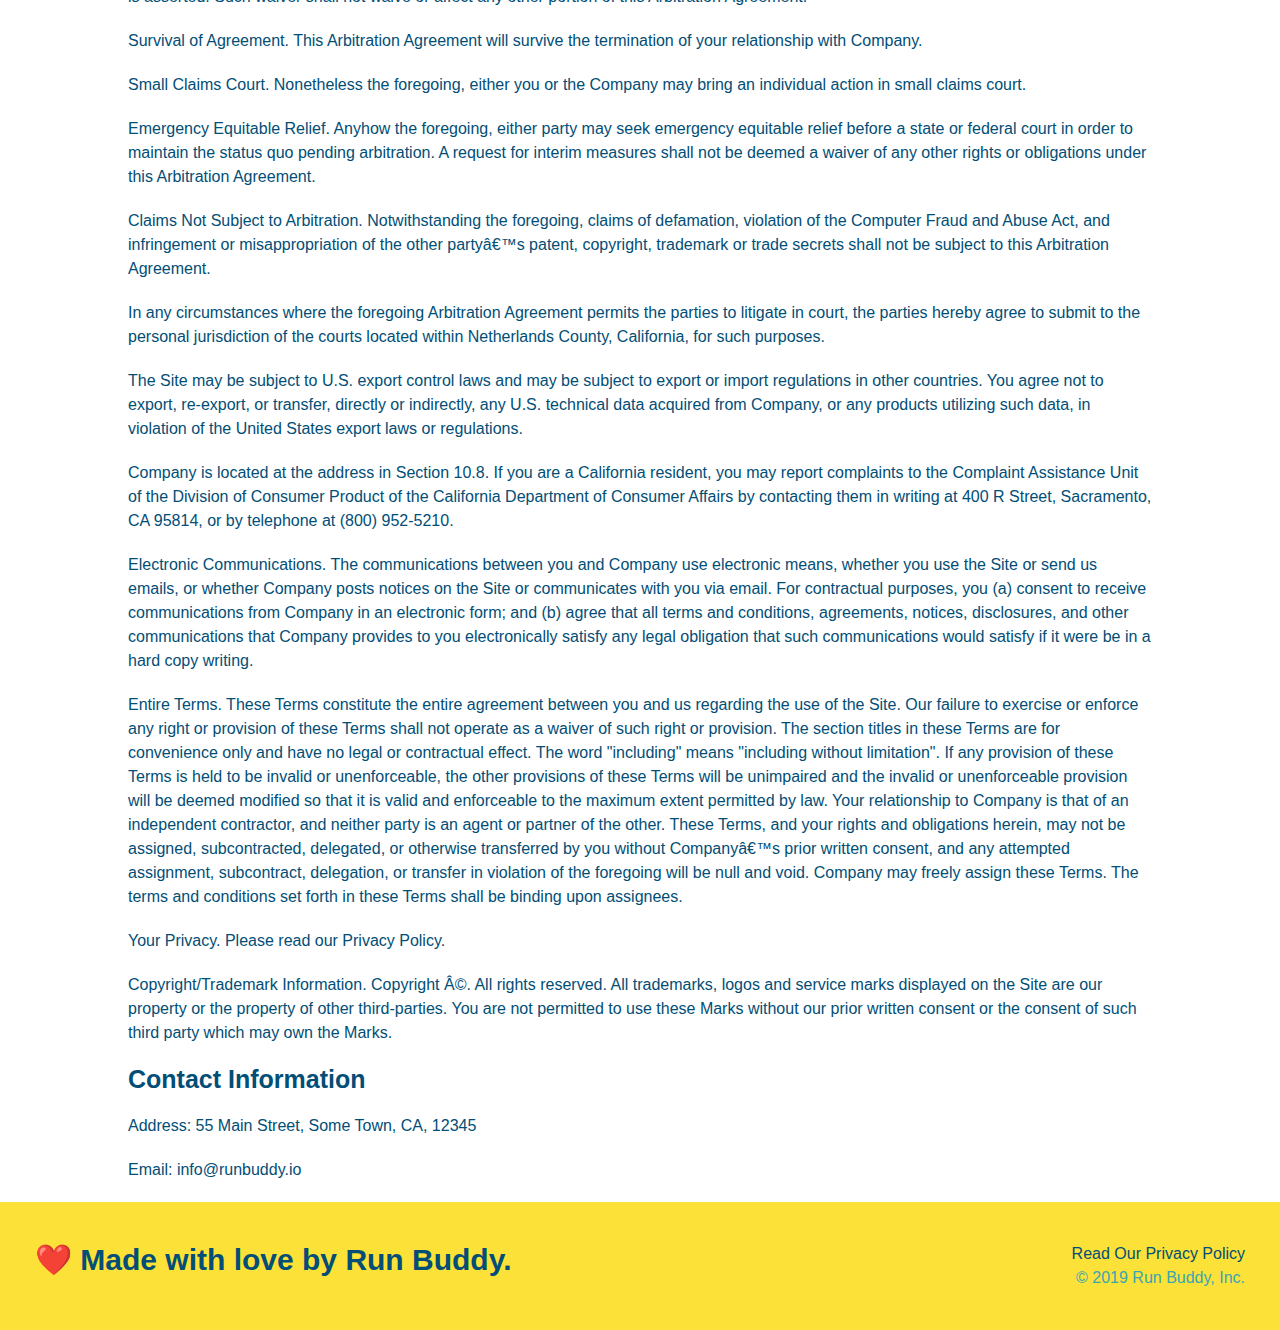
==== commit 5773c2bf: "media queries" ====
--- a/privacy-policy.html
+++ b/privacy-policy.html
@@ -5,6 +5,7 @@
         <title>Privacy Policy - Run Buddy</title>
         <link rel="stylesheet" href="./assests/css/style.css" />
         <link rel="stylesheet" href="./assests/css/secondary-styles.css" />
+        <meta name="viewport" content="width=device-width, initial-scale=1.0" />
     </head>
     <body>
         <header>
--- a/assests/css/style.css
+++ b/assests/css/style.css
@@ -11,35 +11,45 @@
 header{
     padding:20px 35px;
     background-color: #39a6b2;
+    display: flex;
+    justify-content: space-between;
+    flex-wrap: wrap;
 }
 header h1 {
 color: #fce138;
 font-weight: bold;
 font-size: 36px;
 margin: 0;
-display: inline;
+
 }
 header a {
     text-decoration: none;
     color: #fce138;
 }
 header nav{
-    float: right;
+   
     margin: 7px 0;
 
 }
-header nav ul li{
-    display: inline;
+header nav ul{
+    display: flex;
+    flex-wrap: wrap;
+    justify-content: space-between;
+    align-items: center;
+    list-style: none;
 }
 header nav ul li a{
-    margin: 0 30px;
+    padding: 10px 15px;
     font-weight: lighter;
-    font-size: 22px;
+    font-size: 1.5vw;
 }
 footer{
     background: #fce138;
     width: 100%;
     padding: 40px 35px;
+    display: flex;
+    justify-content: space-between;
+    flex-wrap: wrap;
 }
 footer h2 {
     display: inline;
@@ -48,7 +58,6 @@
     margin: 0;
 }
 footer div{
-    float: right;
     line-height: 1.5;
     text-align: right;
 }
@@ -60,22 +69,38 @@
 }
 .hero {
     background-image: url(../images/hero-bg.jpg);
-    height: 600px;
+    display: flex;
+    justify-content: center;
+    flex-wrap: wrap;
     background-size: cover;
     background-position: center;
-    position: relative;
+    align-items: flex-start;
 }
 .hero-form{
     color: #024e76;
     background-color: #fce138;
-    width: 500px;
     padding: 20px;
-    border: solid 3px #024e76;
-    position: absolute;
-    bottom: 120px;
-    right: 140px;
-    
-}
+    border: solid 3px #024e76;   
+    width: 40%;
+    margin: 3.5%;
+}
+.hero-cta {
+    width: 35%;
+    text-align: right;
+    margin: 3.5%;
+    color: #fff;
+    font-size: 18px;
+    line-height: 1.2;
+
+}
+.hero-cta h2 {
+    font-style: italic;
+    font-size: 55px;
+    color: #fce138;
+
+
+}
+
 h3 {
     font-size: 25px;
     margin: 0;
@@ -103,16 +128,14 @@
     border: none;
 
 }
-.intro {
-    text-align: center;
-}
 .section-title{
-        font-size: 55px;
+        font-size: 48px;
         color: #024e76;
-        margin-bottom: 35px;
-        padding: 0 100px 20px 100px;
+        padding-bottom: 20px;
+        text-align: center;
         border-bottom: 3px solid;
-        display: inline-block;
+        margin: 0 auto 35px auto;
+        width: 50%;
 }
 .primary-border {
     border-color: #fce138;
@@ -124,55 +147,78 @@
     width: 80%;
     font-size: 20px;
     margin: 0 auto;
+    text-align: center;
 }
 .steps{
-text-align: center;
 background: #fce138;
 
 }
 .secondary-border{
     border-color: #39a6b2;
 }
-.steps div {
-    margin-bottom: 80px;
-}
-.steps img {
-    width: 15%;
-    margin: 10px 0;
-}
-.steps h3{
+
+
+.step h3{
     color: #024e76;
     font-size: 46px;
-    margin-top: 10px;
-
-}
-.steps p{
+    flex: 1 30%;
+
+}
+.step-text p{
     color: #39a6b2;
-    font-size: 23px;
-
-}
-.steps span {
-    font-size: 38px;
-
-}
-.trainers {
-    text-align: center;
-}
+    font-size: 18px;
+
+}
+.step-text h4 {
+    font-size: 26px;
+    line-height: 1.5;
+    color: #024e76;
+}
+.step {
+    margin: 50px auto;
+    padding-bottom: 50px;
+    width: 80%;
+    border-bottom: 1px solid #39a6b2;
+    display: flex;
+    flex-wrap: wrap;
+    align-items: center;
+    justify-content: space-between;
+
+}
+.step-info{
+    flex: 2 70%;
+    display: flex;
+    flex-wrap: wrap;
+    align-items: center;
+
+}
+.step-img{
+    flex: 1 12%;
+    margin-right: 20px;
+
+}
+.step-text{
+    flex: 12;
+
+}
+.step-img img{
+    max-width: 100%;
+
+}
+
+
 .trainer{
-    width: 900px;
-    margin: 0 auto 30px auto;
+    margin: 20px;
     background: #024e76;
     color: #fce138;
-    overflow: auto;
+    flex: 1;
 }
 .trainer img {
-    width: 35%;
-    float: left;
+    width: 100%;
 }
 .trainer-bio{
-    padding: 35px;
-    float: left;
-    width: 65%;
+    padding: 25px;
+    line-height: 1.3;
 
 }
 .text-left {
@@ -181,46 +227,61 @@
 .text-right {
     text-align: right;
 }
+.flex-row {
+    display: flex;
+
+}
+
 .trainer-bio h3 {
-    font-size: 32px;
-    margin-bottom: 8px;
+    font-size: 28px;
 
 }
 .trainer-bio h4{
     font-weight: lighter;
-    font-size: 26px;
-    margin-bottom: 25px;
+    font-size: 22px;
+    margin-bottom: 15px;
 
 }
 .trainer-bio p {
     font-size: 17px;
-    line-height: 1.3;
+
+}
+.trainers {
+    width: 100%;
+    margin: 0 auto;
+    display: flex;
+    flex-wrap: wrap;
+    justify-content: space-around;
 
 }
 .contact{
     background-color: #024e76;
-    text-align: center;
+    
 }
 .contact h2 {
     color: #fce138;
 
 }
+.contact-info {
+    display: flex;
+    justify-content: space-between;
+    flex-wrap: wrap;
+
+}
+.contact-info > * {
+    flex: 1;
+    margin: 15px;
+
+}
 .contact-info iframe {
-    width: 400px;
     height: 400px;
   }
   
   .contact-info div {
-    width: 410px;
-    display: inline-block;
-    vertical-align: top;
-    text-align: left;
-    margin: 30px 0 0 60px;
     color: white;
   }
     
     
-  }
   .contact-info h3 {
     color: #fce138;
     font-size: 32px;
@@ -229,10 +290,45 @@
   .contact-info p, .contact-info address {
     margin: 20px 0;
     line-height: 1.5;
-    font-size: 20px;
+    font-size: 16px;
     font-style: normal;
+  }
+  .contact-form input, .contact-form textarea{
+    border: 1px solid #024e76;
+    display: block;
+    padding: 7px 15px;
+    font-size: 16px;
+    color: #024e76;
+    width: 100%;
+    margin-bottom: 15px;
+    margin-top: 5px;
+
+  }
+  .contact-form button {
+    width: 100%;
+    border: none;
+    background: #fce138;
+    color: #024e76;
+    text-align: center;
+    padding: 15px 0;
+    font-size: 16px;
+
   }
   
   .contact-info a {
     color: #fce138;
+  }
+  @media screen and (max-width: 980px) {
+
+
+
+  }
+  @media screen and (max-width: 768px){
+  
+
+
+  }
+  @media screen and (max-width: 575px){
+ 
+
   }